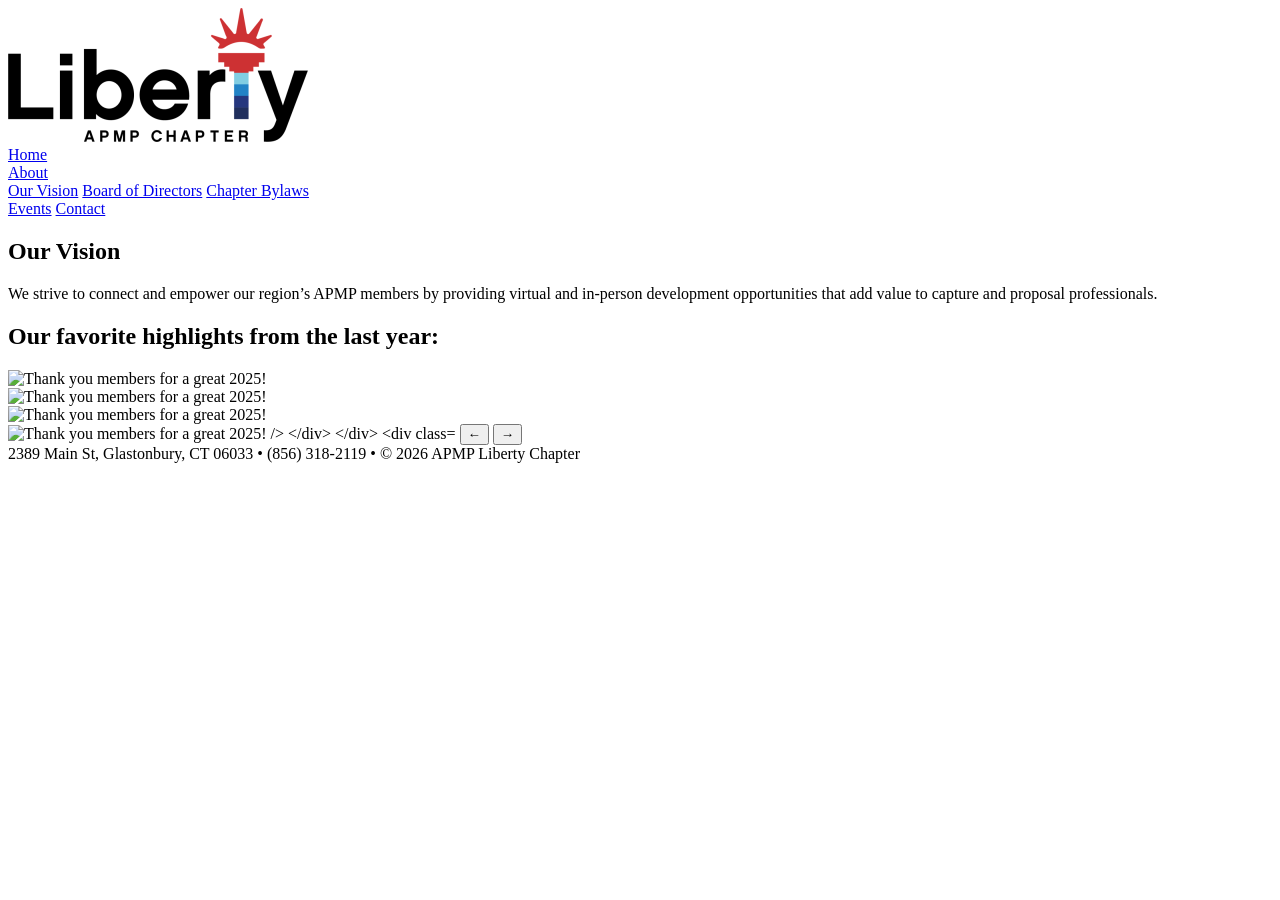
==== about.html @ 586ae6d8 "Add files via upload" ====
<!DOCTYPE html>
<html lang="en">
<head>
  <meta charset="UTF-8" />
  <title>About – APMP Liberty Chapter</title>
  <!-- Link to the shared stylesheet -->
  <link rel="stylesheet" href="styles.css" />
</head>
<body>
  <!-- Page wrapper to center content and set a max width -->
  <div class="page">
    <!-- Header contains the logo and navigation bar -->
    <header class="site-header">
      <!-- Logo area uses the Liberty APMP logo image -->
      <div class="logo">
        <img src="LibertyAPMP-LOGO_vFINAL.png" alt="APMP Liberty Chapter logo" />
      </div>
      <!-- Navigation bar with About dropdown -->
      <nav class="nav-bar">
        <a href="index.html">Home</a>
        <!-- About item with dropdown for sub-pages -->
        <div class="nav-item nav-has-dropdown">
          <a href="about.html" class="nav-link-main">About</a>
          <div class="nav-dropdown">
            <!-- Our Vision is the current sub-page -->
            <a href="about.html" class="active-subpage">Our Vision</a>
            <a href="#">Board of Directors</a>
            <a href="#">Chapter Bylaws</a>
          </div>
        </div>
        <a href="#">Events</a>
        <a href="#">Contact</a>
      </nav>
    </header>

    <!-- Main content of the About page -->
    <main>
      <!-- Our Vision section -->
      <section class="about-hero">
        <h1>Our Vision</h1>
        <p>
          We strive to connect and empower our region’s APMP members by providing virtual and
          in-person development opportunities that add value to capture and proposal professionals.
        </p>
      </section>

      
        <!--Highlights carousel under Our Vision.
        This section is commented out for now and can be re-enabled later.-->

      <section class="carousel-section highlights-section">
        <h2>Our favorite highlights from the last year:</h2>
        <div class="carousel">
          <div class="slide active">
            <img src="thankyoumembers.png"
                 alt="Thank you members for a great 2025!" />
          </div>
          <div class="slide">
            <img src="thankyoumembers.png"
                 alt="Thank you members for a great 2025!" />
          </div>
          <div class="slide">
            <img src="thankyoumembers.png"
                 alt="Thank you members for a great 2025!" />
          </div>
          <div class="slide">
            <img src="thankyoumembers.png"
                 alt="Thank you members for a great 2025! />
          </div>
        </div>
        <div class="carousel-controls">
          <button id="prevButton" type="button" aria-label="Previous highlight">
            &#8592;
          </button>
          <button id="nextButton" type="button" aria-label="Next highlight">
            &#8594;
          </button>
        </div>
      </section>
      
    </main>

    <!-- Shared footer with chapter info and contact details -->
    <footer class="site-footer">
      <div class="footer-inner">
        <span class="footer-address">
          2389 Main St, Glastonbury, CT 06033
        </span>
        <span class="footer-separator">•</span>
        <span class="footer-phone">
          (856) 318-2119
        </span>
        <span class="footer-separator">•</span>
        <span class="footer-copy">
          &copy; 2026 APMP Liberty Chapter
        </span>
      </div>
    </footer>
  </div>

  <!-- JavaScript is shared, but will safely do nothing on this page -->
  <script src="script.js"></script>
</body>
</html>
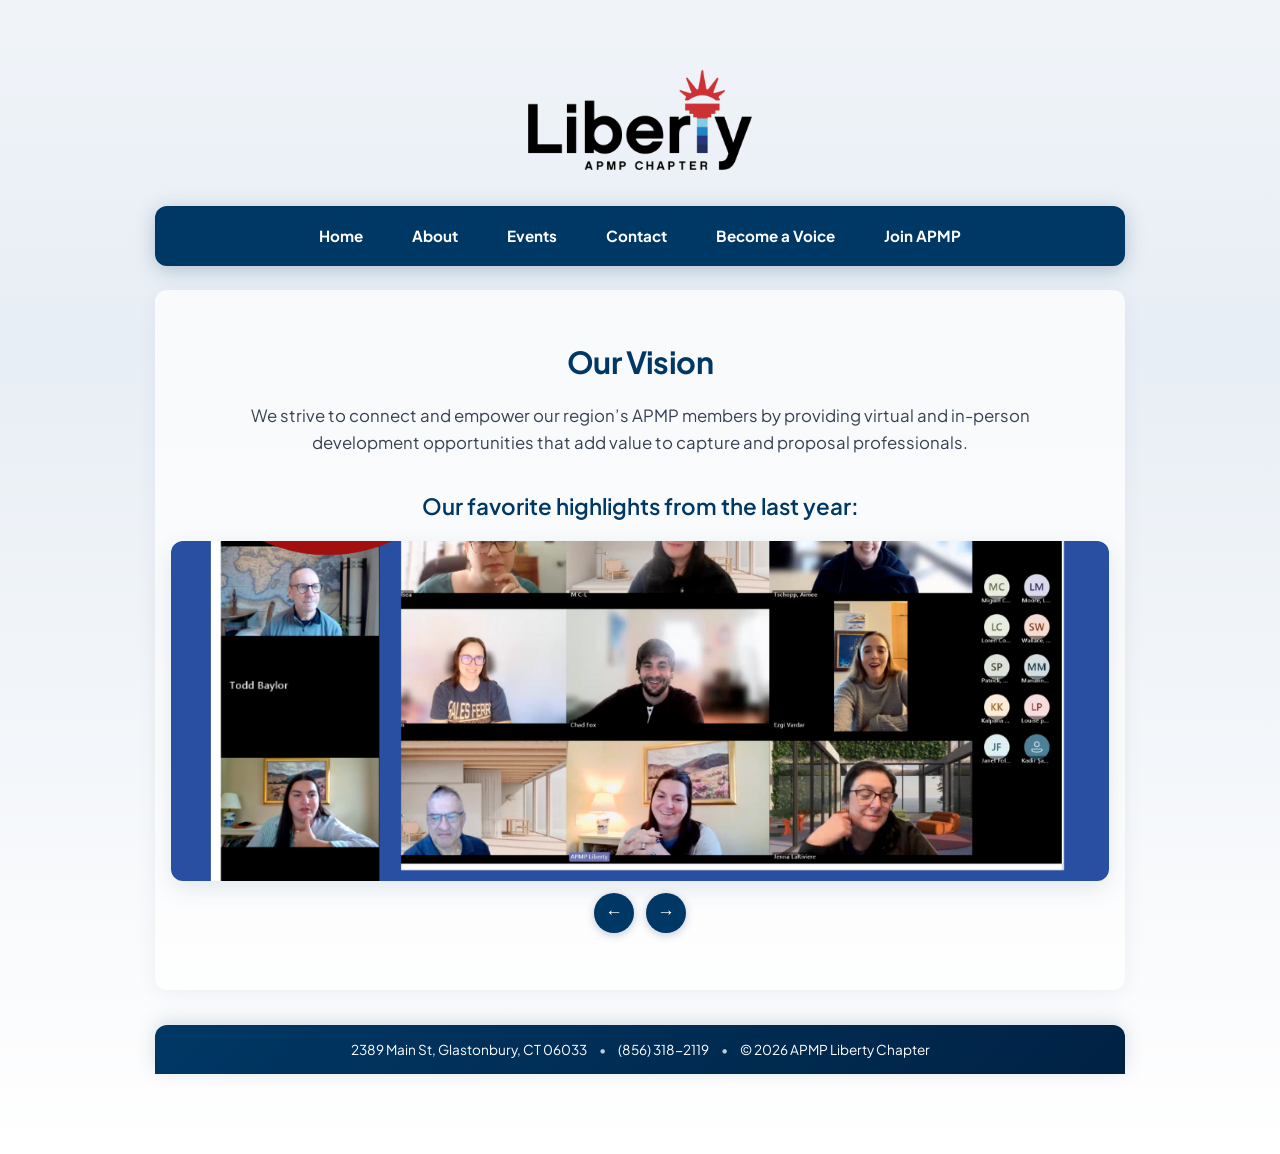
==== commit 772b0b5e: "Add files via upload" ====
--- a/about.html
+++ b/about.html
@@ -24,12 +24,15 @@
           <div class="nav-dropdown">
             <!-- Our Vision is the current sub-page -->
             <a href="about.html" class="active-subpage">Our Vision</a>
-            <a href="#">Board of Directors</a>
-            <a href="#">Chapter Bylaws</a>
+            <a href="board.html">Board of Directors</a>
+            <a href="bylaws.html">Chapter Bylaws</a>
           </div>
         </div>
-        <a href="#">Events</a>
-        <a href="#">Contact</a>
+        <a href="events.html">Events</a>
+        <a href="contact.html">Contact</a>
+        <a href="become-a-voice.html">Become a Voice</a>
+        <a href="https://www.apmp.org/Web/Web/Membership/Join_APMP.aspx?hkey=03983fb4-1193-451e-949a-8f218b2d128f"
+           target="_blank" rel="noopener noreferrer">Join APMP</a>
       </nav>
     </header>
 
@@ -65,7 +68,7 @@
           </div>
           <div class="slide">
             <img src="thankyoumembers.png"
-                 alt="Thank you members for a great 2025! />
+                 alt="Thank you members for a great 2025!" />
           </div>
         </div>
         <div class="carousel-controls">
--- a/styles.css
+++ b/styles.css
@@ -0,0 +1,665 @@
+/*
+  APMP Liberty Chapter – Cosmetic styling inspired by modern Lovable-style polish.
+  Structure and content unchanged; logo and features preserved.
+*/
+@import url('https://fonts.googleapis.com/css2?family=Plus+Jakarta+Sans:wght@400;500;600;700&display=swap');
+
+/* Basic reset and global styles */
+* {
+  box-sizing: border-box;
+  margin: 0;
+  padding: 0;
+}
+
+body {
+  font-family: 'Plus Jakarta Sans', -apple-system, BlinkMacSystemFont, 'Segoe UI', sans-serif;
+  line-height: 1.6;
+  color: #1a1d24;
+  background: linear-gradient(180deg, #f0f4f9 0%, #e8eef5 30%, #ffffff 100%);
+  min-height: 100vh;
+}
+
+/*
+  Page wrapper to keep content centered and narrow enough for readability.
+*/
+.page {
+  max-width: 1000px;
+  margin: 16px auto 32px;
+  padding: 16px 12px 32px;
+}
+
+/*
+  Header with logo and navigation bar.
+  Mobile-first: stack items vertically by default.
+*/
+.site-header {
+  display: flex;
+  flex-direction: column;
+  align-items: center;
+  gap: 16px;
+  margin-bottom: 24px;
+}
+
+/* Logo area – prominent, no border; our logo stays central. */
+.logo {
+  padding: 20px 30px;
+  min-width: 120px;
+  background-color: transparent;
+  display: flex;
+  align-items: center;
+  justify-content: center;
+}
+
+.logo img {
+  max-width: 100%;
+  max-height: 80px;
+  height: auto;
+  display: block;
+  margin: 0 auto;
+}
+
+/*
+  Navigation bar – dark blue, bold white text, full width to match content below.
+*/
+.nav-bar {
+  width: 100%;
+  align-self: stretch;
+  flex: 0 0 auto;
+  border: none;
+  padding: 12px 20px;
+  display: flex;
+  justify-content: center;
+  align-items: center;
+  gap: 16px;
+  flex-wrap: wrap;
+  background: #003865;
+  border-radius: 12px;
+  box-shadow: 0 4px 20px rgba(0, 56, 101, 0.25);
+}
+
+.nav-bar a {
+  text-decoration: none;
+  color: #ffffff;
+  font-weight: 700;
+  font-size: 0.95rem;
+  padding: 6px 12px;
+  border-radius: 8px;
+  transition: color 0.2s ease, background-color 0.2s ease;
+}
+
+.nav-item {
+  position: relative;
+  display: inline-flex;
+  align-items: center;
+}
+
+.nav-item > a {
+  text-decoration: none;
+  color: #ffffff;
+  font-weight: 700;
+  font-size: 0.95rem;
+  padding: 6px 12px;
+  border-radius: 8px;
+  transition: color 0.2s ease, background-color 0.2s ease;
+}
+
+/* Dropdown panel – dark blue to match nav, white text */
+.nav-dropdown {
+  position: absolute;
+  top: 100%;
+  left: 0;
+  margin-top: 8px;
+  min-width: 200px;
+  background: #003865;
+  border: none;
+  border-radius: 12px;
+  box-shadow: 0 8px 24px rgba(0, 0, 0, 0.2);
+  display: none;
+  flex-direction: column;
+  z-index: 10;
+  overflow: hidden;
+}
+
+.nav-dropdown a {
+  padding: 10px 16px;
+  text-decoration: none;
+  color: #ffffff;
+  font-weight: 600;
+  font-size: 0.9rem;
+  white-space: nowrap;
+  transition: background-color 0.2s ease, color 0.2s ease;
+}
+
+.nav-dropdown a:hover {
+  background-color: rgba(255, 255, 255, 0.15);
+  color: #ffffff;
+}
+
+.nav-has-dropdown:hover .nav-dropdown,
+.nav-has-dropdown:focus-within .nav-dropdown {
+  display: flex;
+}
+
+.active-subpage {
+  font-weight: 700;
+  color: #ffffff;
+  background-color: rgba(255, 255, 255, 0.1);
+}
+
+.nav-bar a:hover {
+  color: #ffffff;
+  background-color: rgba(255, 255, 255, 0.15);
+}
+
+/* Welcome text directly under the header */
+.welcome {
+  text-align: center;
+  margin: 15px 0 25px;
+}
+
+.welcome h1 {
+  font-size: 1.8rem;
+  font-weight: 700;
+  color: #003865;
+  letter-spacing: -0.02em;
+}
+
+/*
+  Carousel section – refined card look
+*/
+.carousel-section {
+  margin-bottom: 25px;
+}
+
+/* About page "Our Vision" section */
+.about-hero {
+  padding: 24px 10px 32px;
+}
+
+.about-hero h1 {
+  font-size: 1.9rem;
+  font-weight: 700;
+  margin-bottom: 16px;
+  text-align: center;
+  color: #003865;
+  letter-spacing: -0.02em;
+}
+
+.about-hero p {
+  font-size: 1.05rem;
+  max-width: 800px;
+  margin: 0 auto;
+  text-align: center;
+  color: #374151;
+}
+
+/* Board of Directors page hero */
+.board-hero {
+  padding: 24px 10px 32px;
+  text-align: center;
+}
+
+.board-hero h1 {
+  font-size: 1.9rem;
+  font-weight: 700;
+  margin-bottom: 16px;
+  color: #003865;
+  letter-spacing: -0.02em;
+}
+
+.board-hero img {
+  max-width: 100%;
+  height: auto;
+  border-radius: 12px;
+  box-shadow: 0 8px 24px rgba(0, 56, 101, 0.12);
+  margin-top: 12px;
+}
+
+.board-roles {
+  max-width: 900px;
+  margin: 0 auto 32px;
+  padding: 0 10px 10px;
+}
+
+.board-roles h2 {
+  font-size: 1.6rem;
+  font-weight: 700;
+  margin-bottom: 16px;
+  text-align: left;
+  color: #003865;
+}
+
+.board-role {
+  margin-top: 20px;
+}
+
+.board-role h3 {
+  font-size: 1.15rem;
+  font-weight: 600;
+  margin-bottom: 6px;
+  color: #1a1d24;
+}
+
+.board-role h4 {
+  font-size: 1rem;
+  font-weight: 600;
+  margin-top: 8px;
+  margin-bottom: 4px;
+  color: #374151;
+}
+
+.board-roles p {
+  margin-bottom: 6px;
+  color: #374151;
+}
+
+.board-roles ul {
+  list-style-position: outside;
+  margin-left: 0;
+  padding-left: 1.2rem;
+}
+
+.board-roles li {
+  margin-bottom: 4px;
+  color: #374151;
+}
+
+/* Chapter Bylaws page content */
+.bylaws {
+  max-width: 900px;
+  margin: 0 auto 32px;
+  padding: 24px 10px 32px;
+}
+
+.bylaws h1 {
+  font-size: 1.9rem;
+  font-weight: 700;
+  margin-bottom: 16px;
+  text-align: left;
+  color: #003865;
+  letter-spacing: -0.02em;
+}
+
+.bylaws h2 {
+  font-size: 1.4rem;
+  font-weight: 600;
+  margin-top: 20px;
+  margin-bottom: 8px;
+  color: #003865;
+}
+
+.bylaws h3 {
+  font-size: 1.05rem;
+  font-weight: 600;
+  margin-top: 10px;
+  margin-bottom: 4px;
+  color: #1a1d24;
+}
+
+.bylaws p {
+  margin-bottom: 8px;
+  color: #374151;
+}
+
+.bylaws ul {
+  margin-left: 1.2rem;
+  margin-bottom: 8px;
+  color: #374151;
+}
+
+/* Events page hero */
+.events-hero {
+  padding: 24px 10px 32px;
+  text-align: center;
+}
+
+.events-hero h1 {
+  font-size: 1.9rem;
+  font-weight: 700;
+  margin-bottom: 12px;
+  color: #003865;
+  letter-spacing: -0.02em;
+}
+
+.events-hero p {
+  font-size: 1.1rem;
+  color: #374151;
+}
+
+/* Contact page layout */
+.contact-hero {
+  max-width: 700px;
+  margin: 0 auto 32px;
+  padding: 24px 10px 32px;
+}
+
+.contact-hero h1 {
+  font-size: 1.9rem;
+  font-weight: 700;
+  margin-bottom: 16px;
+  color: #003865;
+  letter-spacing: -0.02em;
+}
+
+.contact-block {
+  margin-top: 16px;
+}
+
+.contact-block h2 {
+  font-size: 1.1rem;
+  font-weight: 600;
+  margin-bottom: 4px;
+  color: #1a1d24;
+}
+
+.contact-block p {
+  font-size: 1rem;
+  color: #374151;
+}
+
+.contact-block a {
+  color: #003865;
+  text-decoration: none;
+  font-weight: 500;
+  transition: color 0.2s ease, text-decoration 0.2s ease;
+}
+
+.contact-block a:hover {
+  text-decoration: underline;
+  color: #002244;
+}
+
+/* Become a Voice of Liberty – form page */
+.voice-hero {
+  max-width: 600px;
+  margin: 0 auto 32px;
+  padding: 24px 10px 32px;
+}
+
+.voice-hero h1 {
+  font-size: 1.9rem;
+  font-weight: 700;
+  margin-bottom: 8px;
+  color: #003865;
+  letter-spacing: -0.02em;
+}
+
+.voice-intro {
+  font-size: 1.05rem;
+  color: #374151;
+  margin-bottom: 24px;
+}
+
+.voice-form .form-row {
+  margin-bottom: 18px;
+}
+
+.voice-form label {
+  display: block;
+  font-size: 0.95rem;
+  font-weight: 600;
+  color: #1a1d24;
+  margin-bottom: 6px;
+}
+
+.voice-form .required {
+  color: #b91c1c;
+}
+
+.voice-form input[type="text"],
+.voice-form input[type="email"],
+.voice-form input[type="tel"],
+.voice-form select,
+.voice-form textarea {
+  width: 100%;
+  padding: 10px 12px;
+  font-size: 1rem;
+  font-family: inherit;
+  color: #1a1d24;
+  border: 1px solid #c2c5cc;
+  border-radius: 8px;
+  background: #fff;
+  transition: border-color 0.2s ease;
+}
+
+.voice-form input:focus,
+.voice-form select:focus,
+.voice-form textarea:focus {
+  outline: none;
+  border-color: #003865;
+}
+
+.voice-form textarea {
+  resize: vertical;
+  min-height: 100px;
+}
+
+.voice-form .form-options {
+  display: flex;
+  flex-wrap: wrap;
+  gap: 12px 24px;
+}
+
+.voice-form .form-checkboxes {
+  flex-direction: column;
+  gap: 8px;
+}
+
+.voice-form .option-label {
+  display: inline-flex;
+  align-items: center;
+  gap: 8px;
+  font-weight: 500;
+  cursor: pointer;
+}
+
+.voice-form .option-label input {
+  margin: 0;
+}
+
+.voice-form .form-hint {
+  display: block;
+  font-size: 0.85rem;
+  color: #6b7280;
+  margin-top: 6px;
+}
+
+.voice-form .checkbox-label {
+  display: flex;
+  align-items: flex-start;
+  gap: 8px;
+  font-weight: 500;
+  cursor: pointer;
+}
+
+.voice-form .checkbox-label input {
+  flex-shrink: 0;
+  margin-top: 2px;
+}
+
+.voice-form .form-actions {
+  display: flex;
+  gap: 12px;
+  margin-top: 28px;
+  padding-top: 20px;
+  border-top: 1px solid #e5e7eb;
+}
+
+.voice-form .btn {
+  padding: 12px 24px;
+  font-size: 1rem;
+  font-weight: 600;
+  font-family: inherit;
+  border: none;
+  border-radius: 8px;
+  cursor: pointer;
+  transition: background-color 0.2s ease, color 0.2s ease;
+}
+
+.voice-form .btn-submit {
+  background: #003865;
+  color: #fff;
+}
+
+.voice-form .btn-submit:hover {
+  background: #002244;
+}
+
+.voice-form .btn-cancel {
+  background: #e5e7eb;
+  color: #374151;
+}
+
+.voice-form .btn-cancel:hover {
+  background: #d1d5db;
+}
+
+/* Highlights section heading */
+.highlights-section h2 {
+  font-size: 1.4rem;
+  font-weight: 600;
+  margin-bottom: 16px;
+  text-align: center;
+  color: #003865;
+}
+
+/* Carousel – softer, modern card */
+.carousel {
+  border: none;
+  background-color: #ffffff;
+  position: relative;
+  width: 100%;
+  height: 280px;
+  overflow: hidden;
+  display: flex;
+  border-radius: 12px;
+  box-shadow: 0 8px 24px rgba(0, 56, 101, 0.1);
+}
+
+/* Main content area */
+main {
+  margin-top: 10px;
+  padding-top: 20px;
+  background: rgba(255, 255, 255, 0.7);
+  border-radius: 12px;
+  padding: 24px 16px 32px;
+  box-shadow: 0 4px 20px rgba(0, 56, 101, 0.06);
+}
+
+.slide {
+  min-width: 100%;
+  display: none;
+  align-items: center;
+  justify-content: center;
+}
+
+.slide.active {
+  display: flex;
+}
+
+.slide img {
+  width: 100%;
+  height: 100%;
+  object-fit: cover;
+}
+
+/* Carousel controls – pill-style buttons */
+.carousel-controls {
+  display: flex;
+  justify-content: center;
+  gap: 12px;
+  margin-top: 12px;
+}
+
+.carousel-controls button {
+  width: 40px;
+  height: 40px;
+  border: none;
+  background: #003865;
+  color: #ffffff;
+  cursor: pointer;
+  font-size: 1.1rem;
+  border-radius: 50%;
+  display: flex;
+  align-items: center;
+  justify-content: center;
+  transition: background-color 0.2s ease, transform 0.2s ease;
+  box-shadow: 0 2px 8px rgba(0, 56, 101, 0.25);
+}
+
+.carousel-controls button:hover {
+  background: #002244;
+  transform: scale(1.05);
+}
+
+/*
+  Description text at the bottom
+*/
+.description {
+  margin-top: 25px;
+  font-size: 1.05rem;
+  text-align: left;
+  max-width: none;
+  background: transparent;
+  padding: 12px 10px;
+  border-radius: 6px;
+  color: #374151;
+}
+
+/* Footer – Liberty blue bar, refined */
+.site-footer {
+  margin-top: 35px;
+  font-size: 0.85rem;
+  background: linear-gradient(135deg, #003865 0%, #002244 100%);
+  color: #ffffff;
+  border-radius: 12px 12px 0 0;
+  box-shadow: 0 -4px 20px rgba(0, 56, 101, 0.15);
+}
+
+.footer-inner {
+  max-width: 1000px;
+  margin: 0 auto;
+  padding: 14px 16px;
+  display: flex;
+  flex-wrap: wrap;
+  gap: 6px 12px;
+  align-items: center;
+  justify-content: center;
+}
+
+.footer-separator {
+  opacity: 0.75;
+}
+
+.footer-copy {
+  opacity: 1;
+}
+
+/*
+  Larger screens: logo stays centered above nav; slightly larger logo and carousel
+*/
+@media (min-width: 700px) {
+  .site-header {
+    flex-direction: column;
+    align-items: center;
+  }
+
+  .nav-bar {
+    justify-content: center;
+    gap: 25px;
+    flex-wrap: nowrap;
+  }
+
+  .logo img {
+    max-height: 100px;
+  }
+
+  .carousel {
+    height: 340px;
+  }
+
+  .page {
+    margin: 30px auto 40px;
+    padding: 20px 15px 40px;
+  }
+}
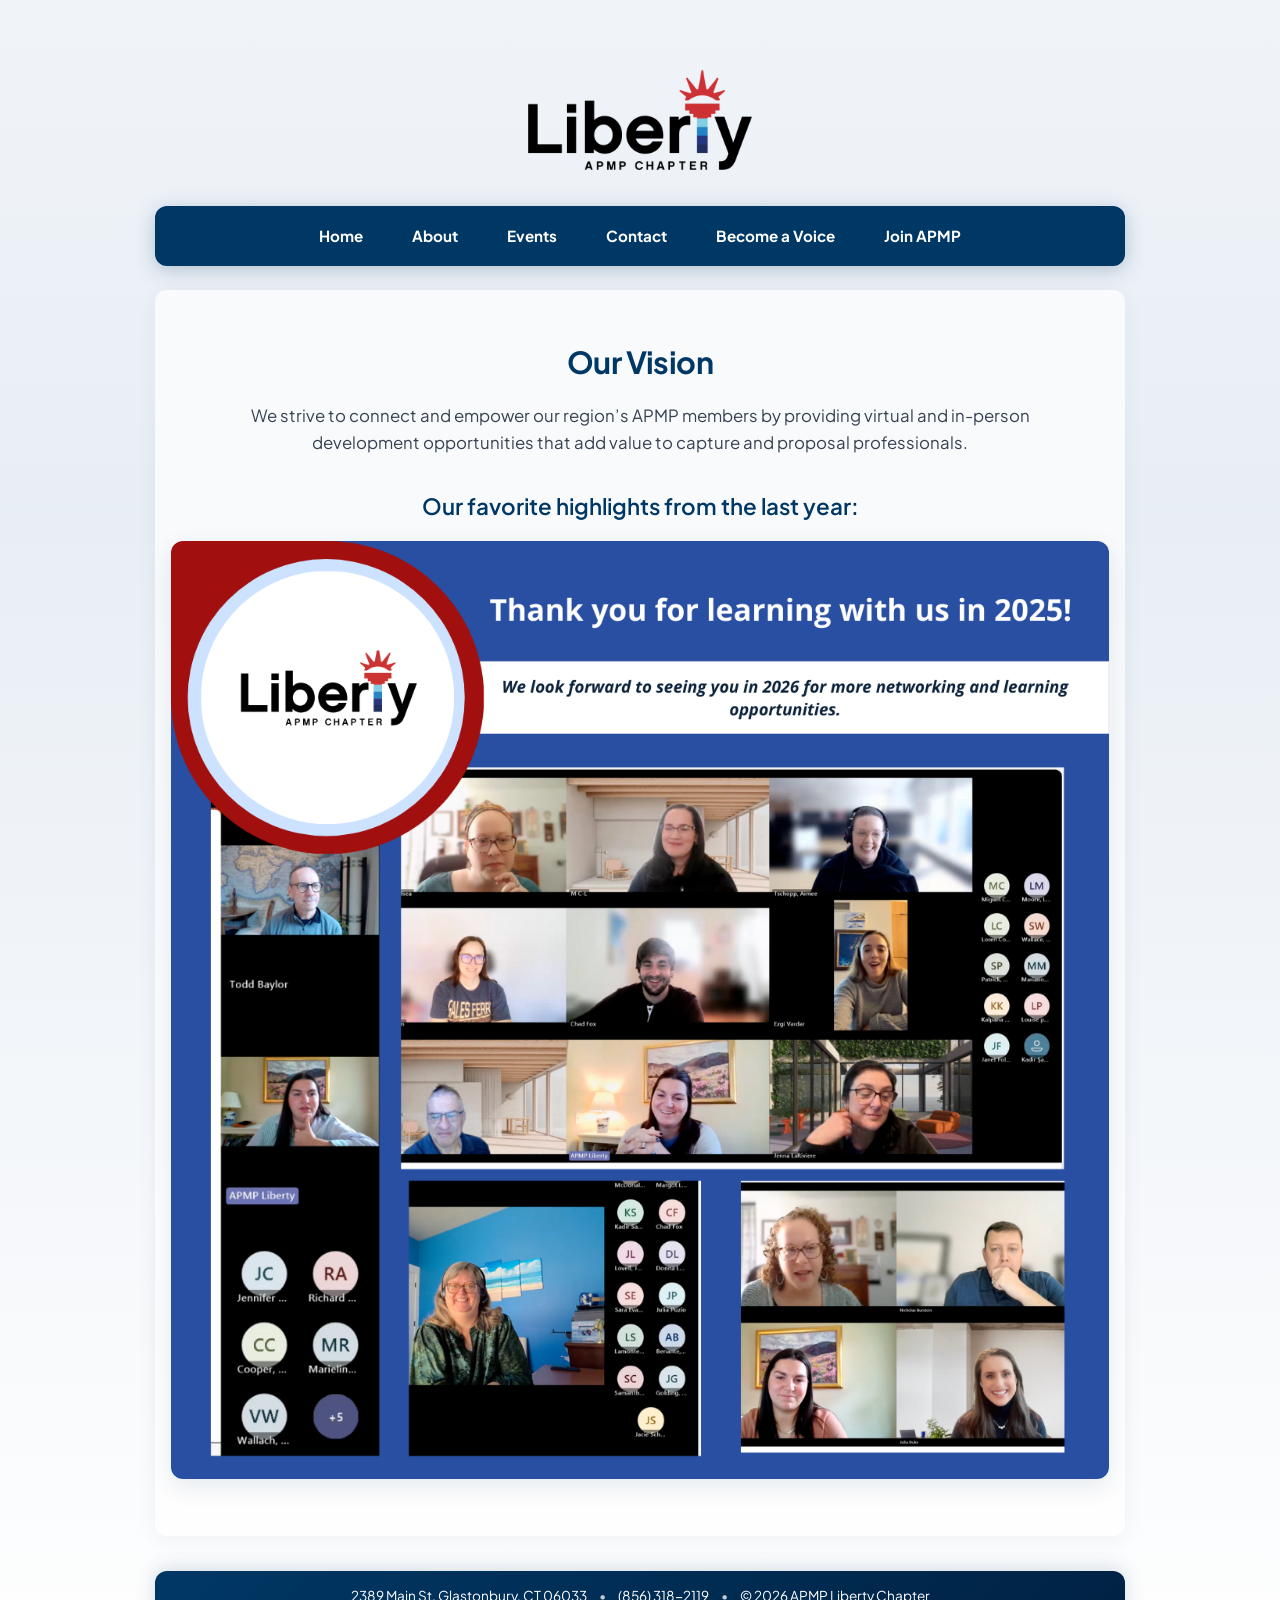
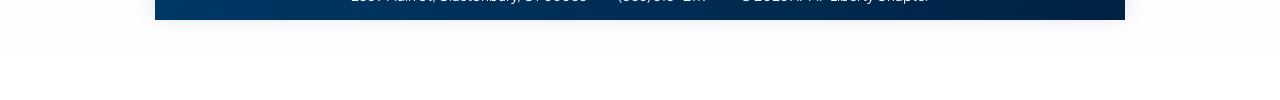
==== commit 6449bad2: "Add files via upload" ====
--- a/about.html
+++ b/about.html
@@ -53,6 +53,8 @@
 
       <section class="carousel-section highlights-section">
         <h2>Our favorite highlights from the last year:</h2>
+        <!-- Carousel commented out for now; can be re-enabled later. -->
+        <!--
         <div class="carousel">
           <div class="slide active">
             <img src="thankyoumembers.png"
@@ -78,6 +80,10 @@
           <button id="nextButton" type="button" aria-label="Next highlight">
             &#8594;
           </button>
+        </div>
+        -->
+        <div class="highlights-image">
+          <img src="thankyoumembers.png" alt="Thank you members for a great 2025!" />
         </div>
       </section>
       
--- a/styles.css
+++ b/styles.css
@@ -523,6 +523,19 @@
   color: #003865;
 }
 
+.highlights-image {
+  margin-top: 8px;
+}
+
+.highlights-image img {
+  width: 100%;
+  max-width: 100%;
+  height: auto;
+  display: block;
+  border-radius: 12px;
+  box-shadow: 0 8px 24px rgba(0, 56, 101, 0.1);
+}
+
 /* Carousel – softer, modern card */
 .carousel {
   border: none;
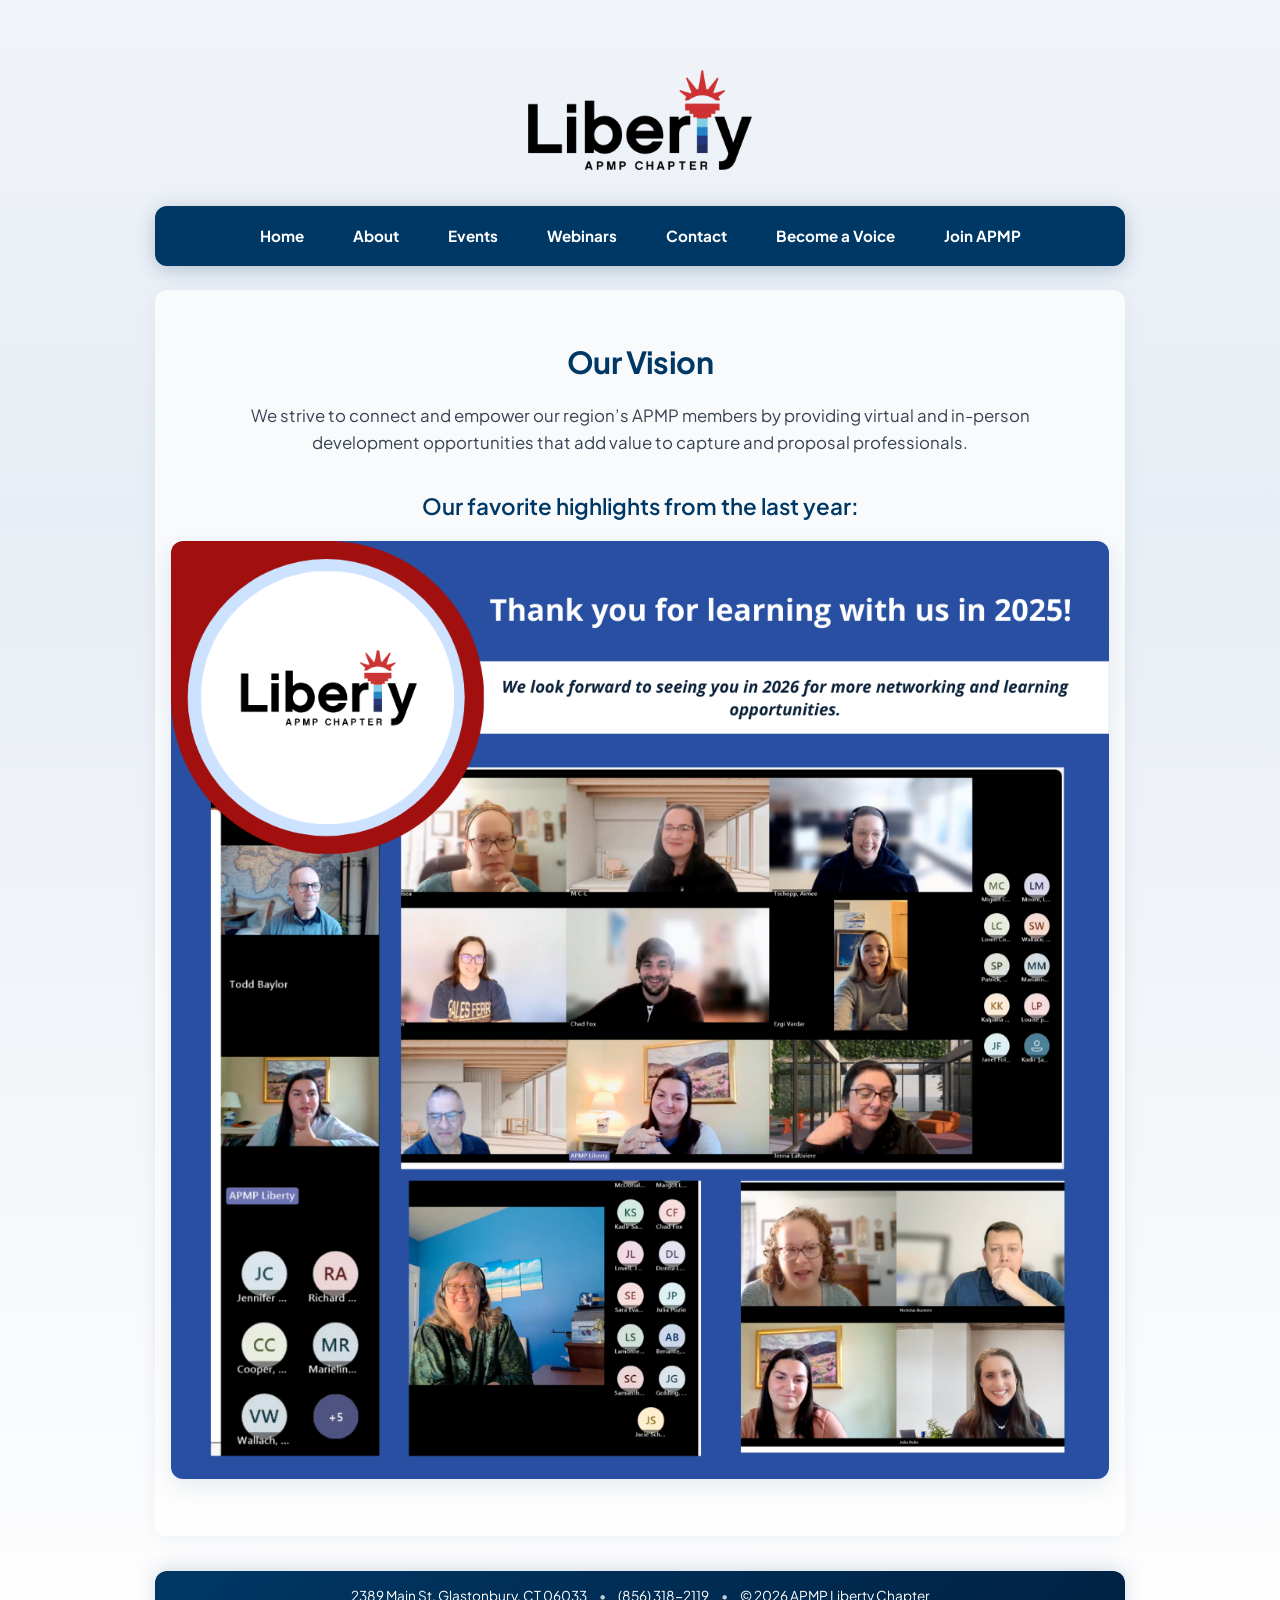
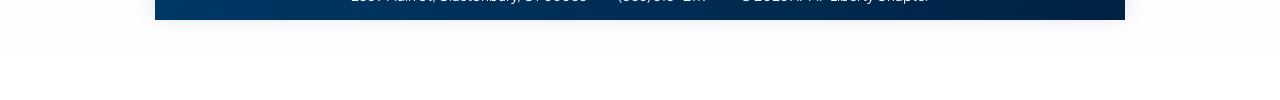
==== commit f2ab105a: "Add files via upload" ====
--- a/about.html
+++ b/about.html
@@ -29,6 +29,7 @@
           </div>
         </div>
         <a href="events.html">Events</a>
+        <a href="webinars.html">Webinars</a>
         <a href="contact.html">Contact</a>
         <a href="become-a-voice.html">Become a Voice</a>
         <a href="https://www.apmp.org/Web/Web/Membership/Join_APMP.aspx?hkey=03983fb4-1193-451e-949a-8f218b2d128f"
--- a/styles.css
+++ b/styles.css
@@ -619,6 +619,45 @@
   color: #374151;
 }
 
+/* Home page webinar recording section */
+.webinar-section {
+  margin-top: 32px;
+}
+
+.webinar-section h2 {
+  font-size: 1.5rem;
+  font-weight: 700;
+  margin-bottom: 12px;
+  color: #003865;
+  letter-spacing: -0.01em;
+}
+
+.webinar-section p {
+  font-size: 1.02rem;
+  color: #374151;
+  margin-bottom: 10px;
+}
+
+.webinar-video {
+  margin-top: 18px;
+  position: relative;
+  width: 100%;
+  /* 16:9 responsive container */
+  padding-bottom: 56.25%;
+  border-radius: 12px;
+  overflow: hidden;
+  box-shadow: 0 8px 24px rgba(0, 56, 101, 0.12);
+}
+
+.webinar-video iframe {
+  position: absolute;
+  top: 0;
+  left: 0;
+  width: 100%;
+  height: 100%;
+  border: 0;
+}
+
 /* Footer – Liberty blue bar, refined */
 .site-footer {
   margin-top: 35px;
